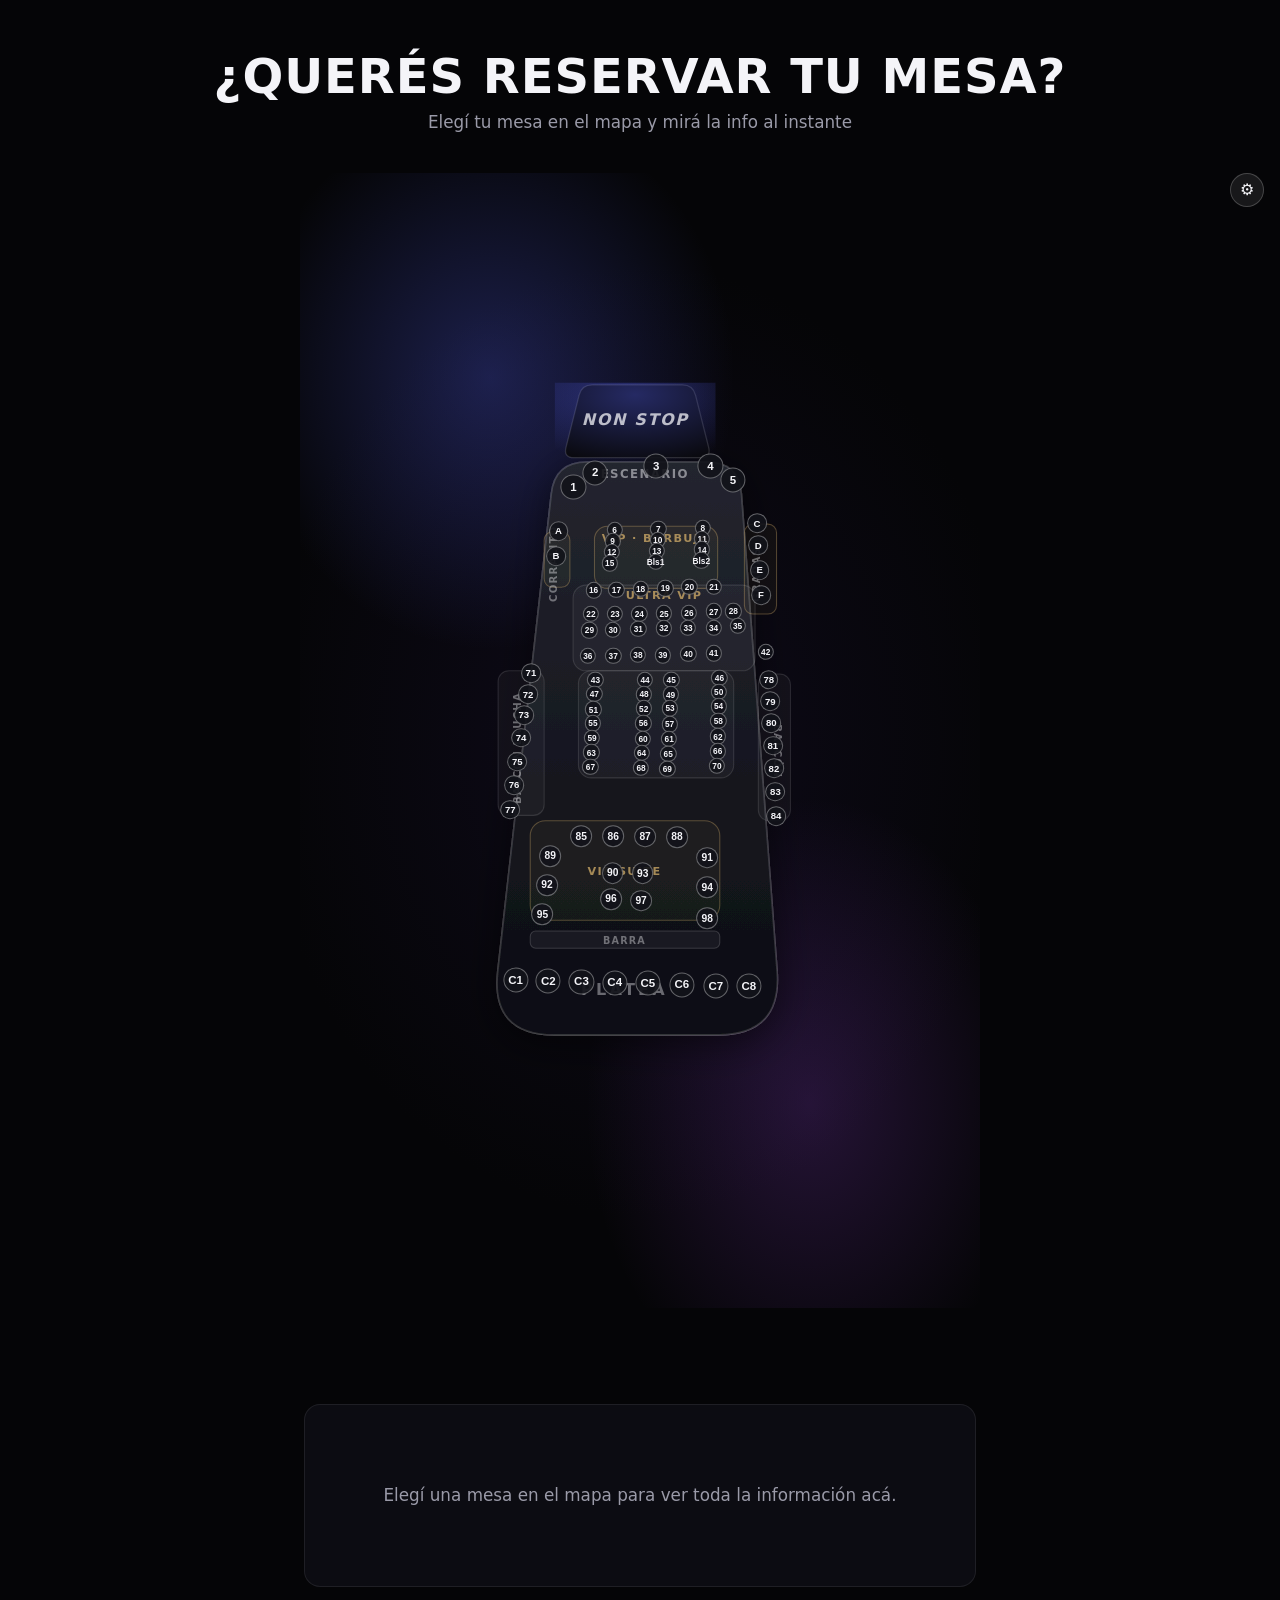
==== index.html @ 92ba966f "Sitio de reserva de mesas de Non Stop: mapa interactivo con info por mesa Piso vectorial (SVG) con p" ====
<!DOCTYPE html>
<html lang="es">
<head>
  <meta charset="UTF-8" />
  <meta name="viewport" content="width=device-width, initial-scale=1.0" />
  <title>Non Stop · Reservá tu mesa</title>
  <link rel="stylesheet" href="style.css" />
</head>
<body>
  <header class="hero">
    <h1 class="hero__title">¿Querés reservar tu mesa?</h1>
    <p class="hero__subtitle">Elegí tu mesa en el mapa y mirá la info al instante</p>
  </header>

  <main class="mapa-wrap">
    <div class="mapa" id="mapa">
      <svg class="mapa__svg" viewBox="0 0 635 1000" preserveAspectRatio="xMidYMid meet" role="img" aria-label="Plano del piso de Non Stop">
        <defs>
          <linearGradient id="floorGrad" x1="0" y1="0" x2="0" y2="1">
            <stop offset="0%" stop-color="#23252f" />
            <stop offset="55%" stop-color="#16171f" />
            <stop offset="100%" stop-color="#0c0d13" />
          </linearGradient>
          <radialGradient id="stageGlow" cx="50%" cy="15%" r="85%">
            <stop offset="0%" stop-color="#5865ff" stop-opacity="0.35" />
            <stop offset="100%" stop-color="#5865ff" stop-opacity="0" />
          </radialGradient>
          <filter id="floorShadow" x="-30%" y="-30%" width="160%" height="160%">
            <feDropShadow dx="0" dy="8" stdDeviation="18" flood-color="#000" flood-opacity="0.55" />
          </filter>
        </defs>

        <!-- silueta general del piso -->
        <path class="piso__silueta" filter="url(#floorShadow)" fill="url(#floorGrad)" stroke="rgba(255,255,255,0.16)" stroke-width="1.5"
          d="M 234.7 269.8 Q 238.0 240.0 268.0 240.0 L 380.0 240.0 Q 410.0 240.0 412.2 269.9 L 445.5 715.2 Q 450.0 775.0 390.0 775.0 L 238.0 775.0 Q 178.0 775.0 184.7 715.4 Z" />

        <!-- pantalla / escenario -->
        <path fill="#0a0a10" stroke="rgba(255,255,255,0.14)" stroke-width="1.2"
          d="M 260.6 177.7 Q 263.0 168.0 273.0 168.0 L 357.0 168.0 Q 367.0 168.0 369.4 177.7 L 381.6 226.3 Q 384.0 236.0 374.0 236.0 L 256.0 236.0 Q 246.0 236.0 248.4 226.3 Z" />
        <rect x="238" y="166" width="150" height="75" fill="url(#stageGlow)" />
        <text x="313" y="205" class="piso__label piso__label--stage">NON STOP</text>

        <!-- paneles por sector -->
        <rect class="piso__panel piso__panel--vip" x="228" y="305" width="24" height="52" rx="8" />
        <rect class="piso__panel piso__panel--vip" x="275" y="300" width="115" height="58" rx="12" />
        <rect class="piso__panel piso__panel--vip" x="415" y="298" width="30" height="84" rx="8" />
        <rect class="piso__panel" x="255" y="355" width="170" height="80" rx="12" />
        <rect class="piso__panel" x="260" y="435" width="145" height="100" rx="12" />
        <rect class="piso__panel" x="185" y="435" width="43" height="135" rx="10" />
        <rect class="piso__panel" x="428" y="438" width="30" height="137" rx="10" />
        <rect class="piso__panel piso__panel--vip" x="215" y="575" width="177" height="93" rx="14" />
        <rect class="piso__panel piso__panel--barra" x="215" y="678" width="177" height="16" rx="5" />

        <!-- etiquetas de sector -->
        <text x="322" y="255" class="piso__label">ESCENARIO</text>
        <text x="240" y="335" class="piso__label piso__label--vert" transform="rotate(-90 240 335)">CORRALITO</text>
        <text x="332" y="315" class="piso__label piso__label--sub">VIP · BURBUJA</text>
        <text x="430" y="345" class="piso__label piso__label--vert" transform="rotate(-90 430 345)">GRADAS</text>
        <text x="340" y="368" class="piso__label piso__label--sub">ULTRA VIP</text>
        <text x="206" y="507" class="piso__label piso__label--vert" transform="rotate(-90 206 507)">BALCÓN LAUCHA</text>
        <text x="443" y="510" class="piso__label piso__label--vert" transform="rotate(90 443 510)">BALCÓN</text>
        <text x="303" y="626" class="piso__label piso__label--sub">VIP SUITE</text>
        <text x="303" y="690" class="piso__label piso__label--small">BARRA</text>
        <text x="303" y="738" class="piso__label piso__label--big">PLATEA</text>
      </svg>
      <div class="mapa__hotspots" id="hotspots"></div>
    </div>

    <button id="calibrarBtn" class="calibrar-btn" title="Modo edición de posiciones">⚙</button>
  </main>

  <section class="info-mesa" id="info-mesa">
    <div class="info-mesa__content" id="infoMesaContent">
      <p class="info-mesa__placeholder">Elegí una mesa en el mapa para ver toda la información acá.</p>
    </div>
  </section>

  <script src="data.js"></script>
  <script src="script.js"></script>
</body>
</html>
---- style.css ----
:root {
  --bg: #050507;
  --panel-bg: #0c0c12;
  --accent: #2b3bff;
  --accent-light: #5865ff;
  --gold: #d4af6a;
  --text: #f4f4f8;
  --text-dim: #9a9aa8;
  --hotspot-bg: rgba(18, 19, 26, 0.9);
  --hotspot-border: rgba(255, 255, 255, 0.35);
  --hotspot-hover: var(--accent-light);
  --hotspot-reservada: #6b2b3b;
}

* {
  box-sizing: border-box;
}

body {
  margin: 0;
  background: var(--bg);
  color: var(--text);
  font-family: "Segoe UI", system-ui, sans-serif;
  min-height: 100vh;
}

.hero {
  text-align: center;
  padding: 3rem 1.5rem 1.5rem;
}

.hero__title {
  font-size: clamp(1.8rem, 5vw, 3rem);
  font-weight: 800;
  margin: 0;
  text-transform: uppercase;
  letter-spacing: 0.02em;
}

.hero__subtitle {
  color: var(--text-dim);
  margin-top: 0.5rem;
  font-size: 1.05rem;
}

.mapa-wrap {
  position: relative;
  display: flex;
  justify-content: center;
  padding: 0 1rem 3rem;
}

.mapa {
  position: relative;
  max-width: 680px;
  width: 100%;
  padding: 2rem 0;
  background:
    radial-gradient(ellipse 60% 40% at 28% 18%, rgba(88, 101, 255, 0.28), transparent 60%),
    radial-gradient(ellipse 55% 45% at 75% 82%, rgba(150, 70, 220, 0.22), transparent 60%),
    radial-gradient(ellipse 80% 60% at 50% 50%, rgba(30, 20, 60, 0.35), transparent 70%);
}

.mapa__svg {
  display: block;
  width: 100%;
  height: auto;
  user-select: none;
}

.piso__panel {
  fill: rgba(255, 255, 255, 0.035);
  stroke: rgba(255, 255, 255, 0.12);
  stroke-width: 1;
}

.piso__panel--vip {
  stroke: rgba(212, 175, 106, 0.35);
  fill: rgba(212, 175, 106, 0.045);
}

.piso__panel--barra {
  fill: rgba(255, 255, 255, 0.05);
  stroke: rgba(255, 255, 255, 0.16);
}

.piso__label {
  fill: rgba(244, 244, 248, 0.5);
  font-family: "Segoe UI", system-ui, sans-serif;
  font-size: 11px;
  font-weight: 700;
  letter-spacing: 0.12em;
  text-anchor: middle;
  text-transform: uppercase;
}

.piso__label--stage {
  fill: rgba(244, 244, 248, 0.75);
  font-size: 15px;
  letter-spacing: 0.1em;
  font-style: italic;
}

.piso__label--sub {
  fill: rgba(212, 175, 106, 0.75);
  font-size: 10.5px;
}

.piso__label--vert {
  font-size: 9.5px;
  fill: rgba(244, 244, 248, 0.4);
}

.piso__label--small {
  font-size: 9px;
  fill: rgba(244, 244, 248, 0.4);
}

.piso__label--big {
  font-size: 15px;
  fill: rgba(244, 244, 248, 0.4);
  letter-spacing: 0.2em;
}

.mapa__hotspots {
  position: absolute;
  inset: 0;
}

.hotspot {
  position: absolute;
  transform: translate(-50%, -50%);
  display: flex;
  align-items: center;
  justify-content: center;
  width: 2.6%;
  aspect-ratio: 1;
  min-width: 17px;
  min-height: 17px;
  border-radius: 50%;
  background: var(--hotspot-bg);
  border: 1px solid var(--hotspot-border);
  color: var(--text);
  font-size: 0.56rem;
  font-weight: 700;
  cursor: pointer;
  padding: 0;
  transition: transform 0.15s ease, box-shadow 0.2s ease, background 0.2s ease, border-color 0.2s ease;
}

/* tamaños inspirados en las burbujas del mapa original */
.hotspot--sm {
  width: 2.4%;
  min-width: 16px;
  min-height: 16px;
  font-size: 0.52rem;
}

.hotspot--md {
  width: 2.9%;
  min-width: 19px;
  min-height: 19px;
  font-size: 0.6rem;
}

.hotspot--md-lg {
  width: 3.2%;
  min-width: 21px;
  min-height: 21px;
  font-size: 0.64rem;
}

.hotspot--lg {
  width: 3.7%;
  min-width: 24px;
  min-height: 24px;
  font-size: 0.72rem;
}

.hotspot::after {
  content: "";
  position: absolute;
  inset: -6px;
  border-radius: 50%;
  border: 1px solid var(--accent-light);
  opacity: 0;
  transform: scale(0.85);
  transition: opacity 0.2s ease, transform 0.2s ease;
}

.hotspot:hover,
.hotspot:focus-visible {
  background: var(--hotspot-hover);
  border-color: #fff;
  box-shadow: 0 0 12px var(--accent-light);
  transform: translate(-50%, -50%) scale(1.15);
}

.hotspot:hover::after,
.hotspot:focus-visible::after {
  opacity: 1;
  transform: scale(1);
}

.hotspot.is-selected {
  background: var(--accent);
  border-color: #fff;
  box-shadow: 0 0 0 4px rgba(88, 101, 255, 0.25), 0 0 16px var(--accent-light);
  animation: hotspot-pop 0.35s ease;
}

.hotspot.is-reservada {
  background: var(--hotspot-reservada);
  border-color: rgba(255, 255, 255, 0.2);
  color: rgba(244, 244, 248, 0.5);
  cursor: not-allowed;
}

.hotspot.is-reservada::after {
  display: none;
}

.hotspot.is-dragging {
  outline: 2px dashed #fff;
  z-index: 5;
}

@keyframes hotspot-pop {
  0% {
    transform: translate(-50%, -50%) scale(0.6);
  }
  60% {
    transform: translate(-50%, -50%) scale(1.25);
  }
  100% {
    transform: translate(-50%, -50%) scale(1);
  }
}

.calibrar-btn {
  position: absolute;
  top: 0;
  right: 1rem;
  background: rgba(255, 255, 255, 0.08);
  color: var(--text);
  border: 1px solid rgba(255, 255, 255, 0.2);
  border-radius: 50%;
  width: 34px;
  height: 34px;
  cursor: pointer;
  font-size: 1rem;
}

.calibrar-btn.is-active {
  background: var(--accent);
  border-color: var(--accent-light);
}

.info-mesa {
  scroll-margin-top: 2rem;
  max-width: 720px;
  margin: 0 auto;
  padding: 3rem 1.5rem 5rem;
  min-height: 60vh;
}

.info-mesa__content {
  background: var(--panel-bg);
  border: 1px solid rgba(255, 255, 255, 0.08);
  border-radius: 16px;
  padding: 2rem;
}

.info-mesa__placeholder {
  color: var(--text-dim);
  text-align: center;
  padding: 2rem 0;
  font-size: 1.05rem;
}

.mesa-info__sector {
  color: var(--accent-light);
  text-transform: uppercase;
  letter-spacing: 0.08em;
  font-size: 0.85rem;
  margin: 0 0 0.25rem;
}

.mesa-info__titulo {
  font-size: 2.5rem;
  font-weight: 800;
  margin: 0 0 1.5rem;
  display: flex;
  align-items: center;
  gap: 0.75rem;
  flex-wrap: wrap;
}

.mesa-info__estado {
  font-size: 0.7rem;
  font-weight: 700;
  letter-spacing: 0.05em;
  text-transform: uppercase;
  padding: 0.3rem 0.7rem;
  border-radius: 999px;
}

.mesa-info__estado--disponible {
  background: rgba(88, 200, 130, 0.15);
  color: #5ee69a;
  border: 1px solid rgba(94, 230, 154, 0.35);
}

.mesa-info__estado--reservada {
  background: rgba(230, 94, 110, 0.15);
  color: #ff8b98;
  border: 1px solid rgba(255, 139, 152, 0.35);
}

.mesa-info__grid {
  display: grid;
  grid-template-columns: repeat(3, 1fr);
  gap: 0.75rem 1rem;
  margin-bottom: 1.5rem;
}

@media (max-width: 560px) {
  .mesa-info__grid {
    grid-template-columns: 1fr 1fr;
  }
}

.mesa-info__dato {
  background: rgba(255, 255, 255, 0.04);
  border: 1px solid rgba(255, 255, 255, 0.08);
  border-radius: 8px;
  padding: 0.6rem 0.75rem;
}

.mesa-info__dato-label {
  display: block;
  color: var(--text-dim);
  font-size: 0.75rem;
  text-transform: uppercase;
  letter-spacing: 0.05em;
}

.mesa-info__dato-valor {
  font-size: 1.15rem;
  font-weight: 700;
}

.mesa-info__publica {
  background: rgba(255, 255, 255, 0.04);
  border: 1px solid rgba(255, 255, 255, 0.08);
  border-radius: 10px;
  padding: 1rem;
}

.mesa-info__publica-label {
  color: var(--text-dim);
  font-size: 0.75rem;
  text-transform: uppercase;
  letter-spacing: 0.05em;
  margin: 0 0 0.4rem;
}

.mesa-info__publica-nombre {
  font-size: 1.1rem;
  font-weight: 700;
  margin: 0 0 0.5rem;
}

.mesa-info__ig {
  display: inline-flex;
  align-items: center;
  gap: 0.4rem;
  color: #fff;
  background: linear-gradient(45deg, #f09433, #e6683c, #dc2743, #cc2366, #bc1888);
  padding: 0.5rem 0.9rem;
  border-radius: 8px;
  text-decoration: none;
  font-weight: 600;
  font-size: 0.9rem;
}

.mesa-info__ig:hover {
  filter: brightness(1.1);
}
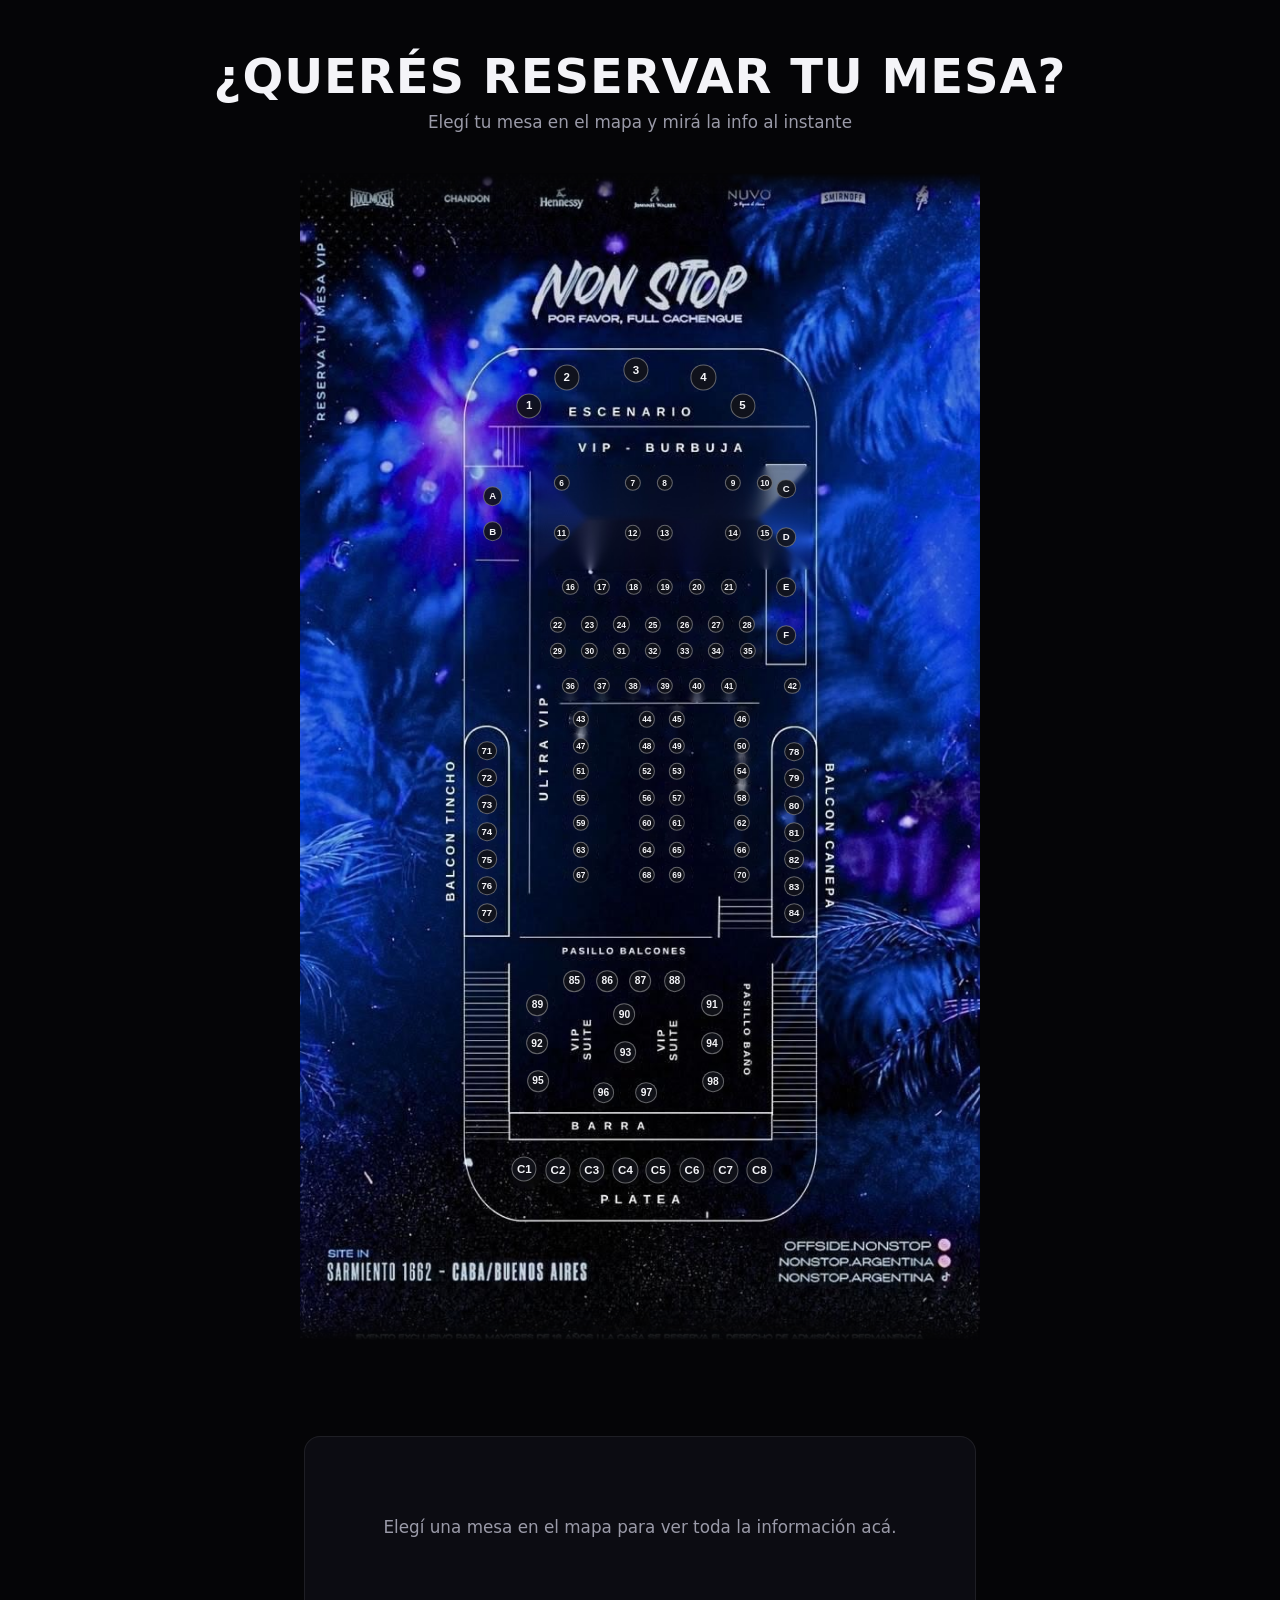
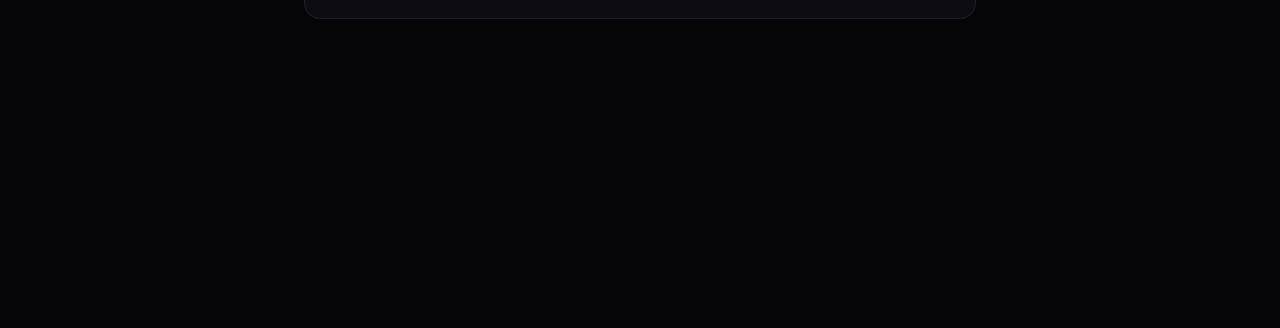
==== commit d5c50b12: "Imagen recta de las mesas, ponemos el primer instagram verdadero y eliminas mesas antiguas" ====
--- a/index.html
+++ b/index.html
@@ -14,59 +14,9 @@
 
   <main class="mapa-wrap">
     <div class="mapa" id="mapa">
-      <svg class="mapa__svg" viewBox="0 0 635 1000" preserveAspectRatio="xMidYMid meet" role="img" aria-label="Plano del piso de Non Stop">
-        <defs>
-          <linearGradient id="floorGrad" x1="0" y1="0" x2="0" y2="1">
-            <stop offset="0%" stop-color="#23252f" />
-            <stop offset="55%" stop-color="#16171f" />
-            <stop offset="100%" stop-color="#0c0d13" />
-          </linearGradient>
-          <radialGradient id="stageGlow" cx="50%" cy="15%" r="85%">
-            <stop offset="0%" stop-color="#5865ff" stop-opacity="0.35" />
-            <stop offset="100%" stop-color="#5865ff" stop-opacity="0" />
-          </radialGradient>
-          <filter id="floorShadow" x="-30%" y="-30%" width="160%" height="160%">
-            <feDropShadow dx="0" dy="8" stdDeviation="18" flood-color="#000" flood-opacity="0.55" />
-          </filter>
-        </defs>
-
-        <!-- silueta general del piso -->
-        <path class="piso__silueta" filter="url(#floorShadow)" fill="url(#floorGrad)" stroke="rgba(255,255,255,0.16)" stroke-width="1.5"
-          d="M 234.7 269.8 Q 238.0 240.0 268.0 240.0 L 380.0 240.0 Q 410.0 240.0 412.2 269.9 L 445.5 715.2 Q 450.0 775.0 390.0 775.0 L 238.0 775.0 Q 178.0 775.0 184.7 715.4 Z" />
-
-        <!-- pantalla / escenario -->
-        <path fill="#0a0a10" stroke="rgba(255,255,255,0.14)" stroke-width="1.2"
-          d="M 260.6 177.7 Q 263.0 168.0 273.0 168.0 L 357.0 168.0 Q 367.0 168.0 369.4 177.7 L 381.6 226.3 Q 384.0 236.0 374.0 236.0 L 256.0 236.0 Q 246.0 236.0 248.4 226.3 Z" />
-        <rect x="238" y="166" width="150" height="75" fill="url(#stageGlow)" />
-        <text x="313" y="205" class="piso__label piso__label--stage">NON STOP</text>
-
-        <!-- paneles por sector -->
-        <rect class="piso__panel piso__panel--vip" x="228" y="305" width="24" height="52" rx="8" />
-        <rect class="piso__panel piso__panel--vip" x="275" y="300" width="115" height="58" rx="12" />
-        <rect class="piso__panel piso__panel--vip" x="415" y="298" width="30" height="84" rx="8" />
-        <rect class="piso__panel" x="255" y="355" width="170" height="80" rx="12" />
-        <rect class="piso__panel" x="260" y="435" width="145" height="100" rx="12" />
-        <rect class="piso__panel" x="185" y="435" width="43" height="135" rx="10" />
-        <rect class="piso__panel" x="428" y="438" width="30" height="137" rx="10" />
-        <rect class="piso__panel piso__panel--vip" x="215" y="575" width="177" height="93" rx="14" />
-        <rect class="piso__panel piso__panel--barra" x="215" y="678" width="177" height="16" rx="5" />
-
-        <!-- etiquetas de sector -->
-        <text x="322" y="255" class="piso__label">ESCENARIO</text>
-        <text x="240" y="335" class="piso__label piso__label--vert" transform="rotate(-90 240 335)">CORRALITO</text>
-        <text x="332" y="315" class="piso__label piso__label--sub">VIP · BURBUJA</text>
-        <text x="430" y="345" class="piso__label piso__label--vert" transform="rotate(-90 430 345)">GRADAS</text>
-        <text x="340" y="368" class="piso__label piso__label--sub">ULTRA VIP</text>
-        <text x="206" y="507" class="piso__label piso__label--vert" transform="rotate(-90 206 507)">BALCÓN LAUCHA</text>
-        <text x="443" y="510" class="piso__label piso__label--vert" transform="rotate(90 443 510)">BALCÓN</text>
-        <text x="303" y="626" class="piso__label piso__label--sub">VIP SUITE</text>
-        <text x="303" y="690" class="piso__label piso__label--small">BARRA</text>
-        <text x="303" y="738" class="piso__label piso__label--big">PLATEA</text>
-      </svg>
+      <img src="Mapas-limpio.jpg" alt="Plano del piso de Non Stop" class="mapa__img" id="mapaImg" />
       <div class="mapa__hotspots" id="hotspots"></div>
     </div>
-
-    <button id="calibrarBtn" class="calibrar-btn" title="Modo edición de posiciones">⚙</button>
   </main>
 
   <section class="info-mesa" id="info-mesa">
--- a/style.css
+++ b/style.css
@@ -54,72 +54,28 @@
   position: relative;
   max-width: 680px;
   width: 100%;
-  padding: 2rem 0;
-  background:
-    radial-gradient(ellipse 60% 40% at 28% 18%, rgba(88, 101, 255, 0.28), transparent 60%),
-    radial-gradient(ellipse 55% 45% at 75% 82%, rgba(150, 70, 220, 0.22), transparent 60%),
-    radial-gradient(ellipse 80% 60% at 50% 50%, rgba(30, 20, 60, 0.35), transparent 70%);
-}
-
-.mapa__svg {
+  -webkit-mask-image: linear-gradient(
+    to bottom,
+    transparent 0,
+    #000 3%,
+    #000 97%,
+    transparent 100%
+  );
+  mask-image: linear-gradient(
+    to bottom,
+    transparent 0,
+    #000 3%,
+    #000 97%,
+    transparent 100%
+  );
+}
+
+.mapa__img {
   display: block;
   width: 100%;
   height: auto;
   user-select: none;
-}
-
-.piso__panel {
-  fill: rgba(255, 255, 255, 0.035);
-  stroke: rgba(255, 255, 255, 0.12);
-  stroke-width: 1;
-}
-
-.piso__panel--vip {
-  stroke: rgba(212, 175, 106, 0.35);
-  fill: rgba(212, 175, 106, 0.045);
-}
-
-.piso__panel--barra {
-  fill: rgba(255, 255, 255, 0.05);
-  stroke: rgba(255, 255, 255, 0.16);
-}
-
-.piso__label {
-  fill: rgba(244, 244, 248, 0.5);
-  font-family: "Segoe UI", system-ui, sans-serif;
-  font-size: 11px;
-  font-weight: 700;
-  letter-spacing: 0.12em;
-  text-anchor: middle;
-  text-transform: uppercase;
-}
-
-.piso__label--stage {
-  fill: rgba(244, 244, 248, 0.75);
-  font-size: 15px;
-  letter-spacing: 0.1em;
-  font-style: italic;
-}
-
-.piso__label--sub {
-  fill: rgba(212, 175, 106, 0.75);
-  font-size: 10.5px;
-}
-
-.piso__label--vert {
-  font-size: 9.5px;
-  fill: rgba(244, 244, 248, 0.4);
-}
-
-.piso__label--small {
-  font-size: 9px;
-  fill: rgba(244, 244, 248, 0.4);
-}
-
-.piso__label--big {
-  font-size: 15px;
-  fill: rgba(244, 244, 248, 0.4);
-  letter-spacing: 0.2em;
+  -webkit-user-drag: none;
 }
 
 .mapa__hotspots {
@@ -220,11 +176,6 @@
   display: none;
 }
 
-.hotspot.is-dragging {
-  outline: 2px dashed #fff;
-  z-index: 5;
-}
-
 @keyframes hotspot-pop {
   0% {
     transform: translate(-50%, -50%) scale(0.6);
@@ -235,25 +186,6 @@
   100% {
     transform: translate(-50%, -50%) scale(1);
   }
-}
-
-.calibrar-btn {
-  position: absolute;
-  top: 0;
-  right: 1rem;
-  background: rgba(255, 255, 255, 0.08);
-  color: var(--text);
-  border: 1px solid rgba(255, 255, 255, 0.2);
-  border-radius: 50%;
-  width: 34px;
-  height: 34px;
-  cursor: pointer;
-  font-size: 1rem;
-}
-
-.calibrar-btn.is-active {
-  background: var(--accent);
-  border-color: var(--accent-light);
 }
 
 .info-mesa {
